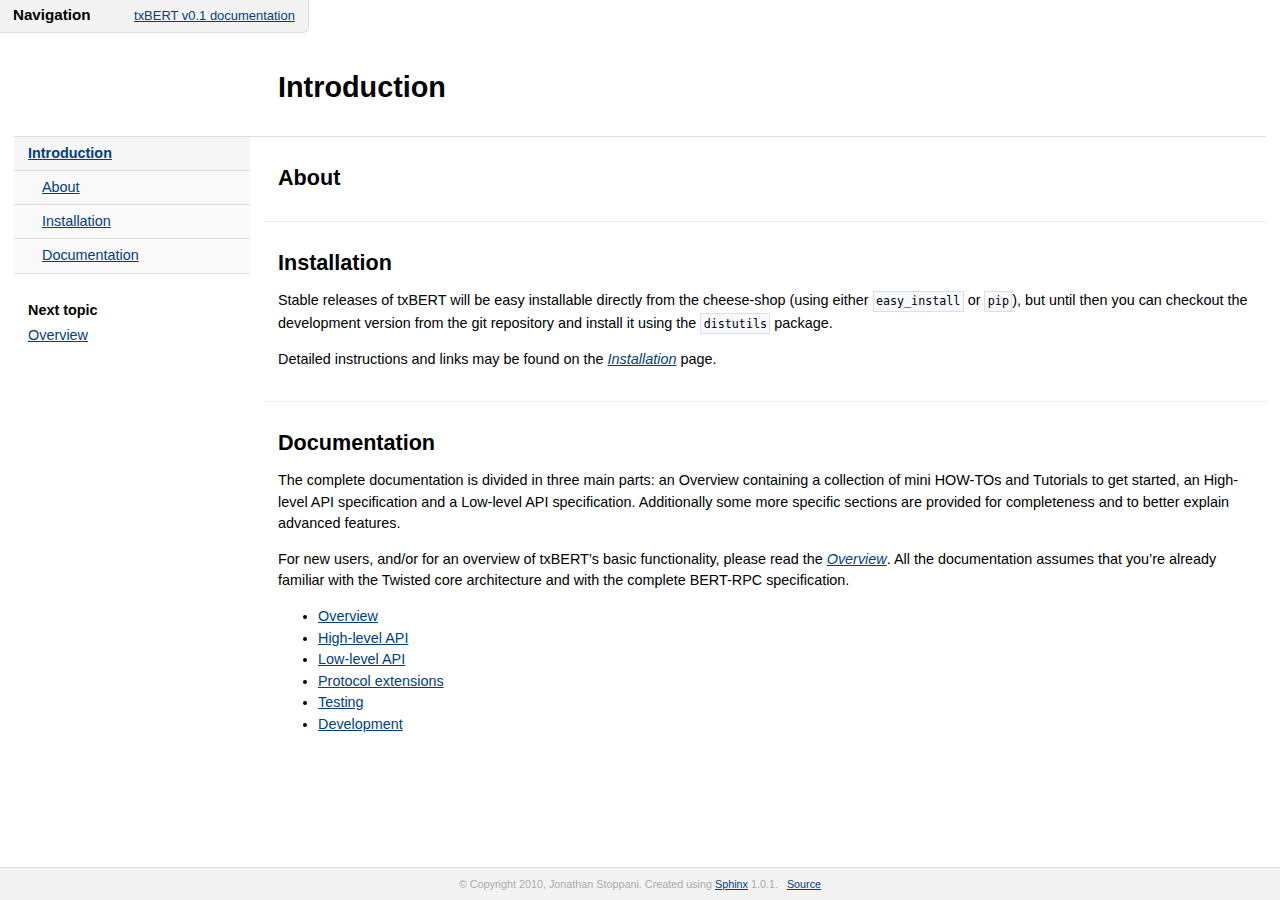
==== index.html @ f0b0d336 "Documentation update" ====
<!DOCTYPE html>

<html xmlns="http://www.w3.org/1999/xhtml">
    <head>
        <meta http-equiv="Content-Type" content="text/html; charset=utf-8" />
        
        <title>Introduction &mdash; txBERT v0.1 documentation</title>
        
        <link rel="stylesheet" href="_static/basic.css" type="text/css" />
        <link rel="stylesheet" href="_static/pygments.css" type="text/css" />
        <!--[if IE 8]>
        <link rel="stylesheet" href="_static/ie8.css" type="text/css" />
        <![endif]-->
        <!--[if IE 7]>
        <link rel="stylesheet" href="_static/ie7.css" type="text/css" />
        <![endif]-->
        <script type="text/javascript">
          var DOCUMENTATION_OPTIONS = {
            URL_ROOT:    '',
            VERSION:     '0.1',
            COLLAPSE_INDEX: false,
            FILE_SUFFIX: '.html',
            HAS_SOURCE:  true
          };
        </script>
        <script type="text/javascript" src="_static/jquery.js"></script>
        <script type="text/javascript" src="_static/underscore.js"></script>
        <script type="text/javascript" src="_static/doctools.js"></script>
        
        <!--[if IE 8]>
        <script type="text/javascript" charset="utf-8" src="_static/ie8.js"></script>
        <![endif]-->
        <!--[if IE 7]>
        <script type="text/javascript" charset="utf-8" src="_static/ie8.js"></script>
        <![endif]-->
        
        <link rel="top" title="txBERT v0.1 documentation" href="#" />
        <link rel="next" title="Overview" href="overview.html" />
    </head>
    
    <body>
        <aside class="related">
            <h3>Navigation</h3>
            <ul>
                
                
                
                <li><a href="#">txBERT v0.1 documentation</a></li>
            </ul>
        </aside>
        <aside class="sidebar">
            <h3><a href="#">Table Of Contents</a></h3>
            <nav>
                <ul>
<li><a class="reference internal" href="#">Introduction</a><ul>
<li><a class="reference internal" href="#about">About</a></li>
<li><a class="reference internal" href="#installation">Installation</a></li>
<li><a class="reference internal" href="#documentation">Documentation</a><ul>
</ul>
</li>
</ul>
</li>
</ul>

            </nav>
  <h4>Next topic</h4>
  <p class="topless"><a href="overview.html"
                        title="next chapter">Overview</a></p>
            
            
        </aside>
        
        <section class="document">
            
            <div class="section" id="introduction">
<h1>Introduction<a class="headerlink" href="#introduction" title="Permalink to this headline">¶</a></h1>
<div class="section" id="about">
<h2>About<a class="headerlink" href="#about" title="Permalink to this headline">¶</a></h2>
</div>
<div class="section" id="installation">
<h2>Installation<a class="headerlink" href="#installation" title="Permalink to this headline">¶</a></h2>
<p>Stable releases of txBERT will be easy installable directly from the cheese-shop
(using either <tt class="docutils literal"><span class="pre">easy_install</span></tt> or <tt class="docutils literal"><span class="pre">pip</span></tt>), but until then you can checkout
the development version from the git repository and install it using
the <tt class="docutils literal"><span class="pre">distutils</span></tt> package.</p>
<p>Detailed instructions and links may be found on the <a class="reference internal" href="installation.html"><em>Installation</em></a> page.</p>
</div>
<div class="section" id="documentation">
<h2>Documentation<a class="headerlink" href="#documentation" title="Permalink to this headline">¶</a></h2>
<p>The complete documentation is divided in three main parts: an Overview
containing a collection of mini HOW-TOs and Tutorials to get started, an
High-level API specification and a Low-level API specification. Additionally
some more specific sections are provided for completeness and to better
explain advanced features.</p>
<p>For new users, and/or for an overview of txBERT&#8217;s basic functionality, please
read the <a class="reference internal" href="overview.html"><em>Overview</em></a>. All the documentation assumes that you&#8217;re already
familiar with the Twisted core architecture and with the complete BERT-RPC
specification.</p>
<div class="toctree-wrapper compound">
<ul>
<li class="toctree-l1"><a class="reference internal" href="overview.html">Overview</a></li>
<li class="toctree-l1"><a class="reference internal" href="high-level.html">High-level API</a></li>
<li class="toctree-l1"><a class="reference internal" href="low-level.html">Low-level API</a></li>
<li class="toctree-l1"><a class="reference internal" href="protocol-extensions.html">Protocol extensions</a></li>
<li class="toctree-l1"><a class="reference internal" href="testing.html">Testing</a></li>
<li class="toctree-l1"><a class="reference internal" href="development.html">Development</a></li>
</ul>
</div>
</div>
</div>


        </section>
        <footer>
                &copy; Copyright 2010, Jonathan Stoppani.
            Created using <a href="http://sphinx.pocoo.org/">Sphinx</a> 1.0.1.
        &nbsp;&nbsp;<a href="_sources/index.txt" rel="nofollow" class="source">Source</a>
        </footer>
    </body>
</html>
---- _static/basic.css ----
@import url(compass/helpers.css);
/* line 9, ../_sass/basic.sass */
body {
  font-family: Helvetica-Neue, "Helvetica Neue", Helvetica, Arial, sans-serif;
  font-size: 90%;
  padding: 0 14px 0 264px;
  margin: 3em auto 4em;
  max-width: 1100px;
}

/* line 17, ../_sass/basic.sass */
.document > .section > h1 {
  padding: 28px 14px;
  margin: 0;
  height: 37px;
}
/* line 22, ../_sass/basic.sass */
.document > .section > h1 + .toctree-wrapper + .section, .document > .section > h1 + .section {
  border-top-color: #dddddd;
}
/* line 25, ../_sass/basic.sass */
.document > .section > .section {
  padding: 14px 14px 16px;
  border-top: 1px solid #eeeeee;
}
/* line 29, ../_sass/basic.sass */
.document > .section > .section > .section {
  padding: 7px 0;
}

/* line 32, ../_sass/basic.sass */
.sidebar {
  float: left;
  -moz-box-sizing: border-box;
  -webkit-box-sizing: border-box;
  -ms-box-sizing: border-box;
  box-sizing: border-box;
  width: 250px;
  padding: 0 0 0 14px;
  margin: 93px 0 0 -250px;
  border-top: 1px solid #dddddd;
}
/* line 40, ../_sass/basic.sass */
.sidebar h3 {
  display: none;
}
/* line 43, ../_sass/basic.sass */
.sidebar p + h4 {
  border-top: 1px solid #eeeeee;
}
/* line 46, ../_sass/basic.sass */
.sidebar h4 {
  padding: 14px 14px 0;
  margin: 1em 14px 0 -14px;
}
/* line 50, ../_sass/basic.sass */
.sidebar h4 + p {
  margin-top: 0.5em;
}
/* line 53, ../_sass/basic.sass */
.sidebar .source {
  text-align: center;
  display: block;
  color: #cccccc;
  font-size: 0.9em;
  text-decoration: none;
  margin: 3em 28px 0 0;
  font-style: italic;
}
/* line 62, ../_sass/basic.sass */
.sidebar .source:hover {
  background: none;
  color: #666666;
}
/* line 66, ../_sass/basic.sass */
.sidebar nav {
  display: block;
  margin: 0 14px 0 -14px;
}
/* line 71, ../_sass/basic.sass */
.sidebar nav ul {
  list-style-type: none;
  padding: 0;
  margin: 0;
}
/* line 76, ../_sass/basic.sass */
.sidebar nav li {
  display: block;
}
/* line 79, ../_sass/basic.sass */
.sidebar nav a {
  display: block;
  padding: 0.4em 14px;
  border-bottom: 1px solid #dddddd;
}
/* line 84, ../_sass/basic.sass */
.sidebar nav > ul {
  border-top: 1px solid #dddddd;
  margin-top: -1px;
  background: #f6f6f6;
}
/* line 89, ../_sass/basic.sass */
.sidebar nav > ul ul {
  background: #f9f9f9;
}
/* line 92, ../_sass/basic.sass */
.sidebar nav > ul > li > a {
  font-weight: bold;
}
/* line 95, ../_sass/basic.sass */
.sidebar nav > ul li li a {
  padding: 0.4em 14px 0.4em 28px;
}
/* line 98, ../_sass/basic.sass */
.sidebar nav > ul li li li a {
  padding: 0.4em 14px 0.4em 42px;
}
/* line 101, ../_sass/basic.sass */
.sidebar nav > ul li li li a {
  padding: 0.4em 14px 0.4em 56px;
}

/* line 106, ../_sass/basic.sass */
.related {
  -moz-border-radius-bottomright: 6px;
  -webkit-border-bottom-right-radius: 6px;
  -o-border-bottom-right-radius: 6px;
  -ms-border-bottom-right-radius: 6px;
  -khtml-border-bottom-right-radius: 6px;
  border-bottom-right-radius: 6px;
  background: #f3f3f3;
  border-bottom: 1px solid #dddddd;
  border-right: 1px solid #dddddd;
  margin-bottom: 2em;
  font-size: 0.9em;
  padding: 0.5em 1em;
  position: fixed;
  top: 0;
  left: 0;
  opacity: 0.6;
  -moz-transition-property: opacity;
  -webkit-transition-property: opacity;
  -o-transition-property: opacity;
  transition-property: opacity;
  -moz-transition-duration: 1s;
  -webkit-transition-duration: 1s;
  -o-transition-duration: 1s;
  transition-duration: 1s;
}
/* line 120, ../_sass/basic.sass */
.related:hover {
  opacity: 1;
}
/* line 123, ../_sass/basic.sass */
.related h3 {
  display: inline;
}
/* line 126, ../_sass/basic.sass */
.related ul {
  display: inline;
}
/* line 128, ../_sass/basic.sass */
.related ul li {
  display: inline;
}
/* line 131, ../_sass/basic.sass */
.related ul li:not(:last-child):after {
  content: " |";
}

/* line 134, ../_sass/basic.sass */
footer {
  position: fixed;
  bottom: 0;
  left: 0;
  width: 100%;
  text-align: center;
  background: #f3f3f3;
  font-size: 0.75em;
  color: #aaaaaa;
  padding: 10px 0;
  border-top: 1px solid #dddddd;
}

/* line 147, ../_sass/basic.sass */
.highlight-python > pre {
  background: #f8f8ff;
  padding: 12px 14px;
  margin: 14px 0;
  line-height: 1.3em;
  border: 1px solid #ddddee;
  border-left: 0;
  border-right: 0;
}

/* line 156, ../_sass/basic.sass */
.highlight pre {
  background: #f8f8ff;
  padding: 12px 14px;
  margin: 14px 0;
  line-height: 1.3em;
  border: 1px solid #ddddee;
  border-left: 0;
  border-right: 0;
}

/* line 166, ../_sass/basic.sass */
h1 .headerlink, h2 .headerlink, h3 .headerlink, h4 .headerlink, h5 .headerlink, h6 .headerlink {
  display: none;
}
/* line 169, ../_sass/basic.sass */
h1:hover .headerlink, h2:hover .headerlink, h3:hover .headerlink, h4:hover .headerlink, h5:hover .headerlink, h6:hover .headerlink {
  display: inline;
  text-decoration: none;
  color: #dddddd;
  font-size: 0.8em;
  padding-left: 0.2em;
  font-weight: normal;
  vertical-align: 14%;
}
/* line 178, ../_sass/basic.sass */
h1:hover .headerlink:hover, h2:hover .headerlink:hover, h3:hover .headerlink:hover, h4:hover .headerlink:hover, h5:hover .headerlink:hover, h6:hover .headerlink:hover {
  background: none;
  color: #999999;
}

/* line 183, ../_sass/basic.sass */
p, li {
  line-height: 1.5em;
}

/* line 186, ../_sass/basic.sass */
p, ul, h1, h2, h3, h4, h5, h6 {
  margin: 14px 0;
}

/* line 189, ../_sass/basic.sass */
tt {
  background: #f8f8ff;
  padding: 0.2em;
  border: 1px solid #ddddee;
}
/* line 194, ../_sass/basic.sass */
tt span {
  display: inline-block;
  line-height: 1em;
}

/* line 198, ../_sass/basic.sass */
a:link, a:visited {
  color: #004080;
}
/* line 201, ../_sass/basic.sass */
a:link:hover, a:visited:hover {
  background: #ffffe0;
}
---- _static/pygments.css ----
.hll { background-color: #ffffcc }
.c { color: #60a0b0; font-style: italic } /* Comment */
.err { border: 1px solid #FF0000 } /* Error */
.k { color: #007020; font-weight: bold } /* Keyword */
.o { color: #666666 } /* Operator */
.cm { color: #60a0b0; font-style: italic } /* Comment.Multiline */
.cp { color: #007020 } /* Comment.Preproc */
.c1 { color: #60a0b0; font-style: italic } /* Comment.Single */
.cs { color: #60a0b0; background-color: #fff0f0 } /* Comment.Special */
.gd { color: #A00000 } /* Generic.Deleted */
.ge { font-style: italic } /* Generic.Emph */
.gr { color: #FF0000 } /* Generic.Error */
.gh { color: #000080; font-weight: bold } /* Generic.Heading */
.gi { color: #00A000 } /* Generic.Inserted */
.go { color: #808080 } /* Generic.Output */
.gp { color: #c65d09; font-weight: bold } /* Generic.Prompt */
.gs { font-weight: bold } /* Generic.Strong */
.gu { color: #800080; font-weight: bold } /* Generic.Subheading */
.gt { color: #0040D0 } /* Generic.Traceback */
.kc { color: #007020; font-weight: bold } /* Keyword.Constant */
.kd { color: #007020; font-weight: bold } /* Keyword.Declaration */
.kn { color: #007020; font-weight: bold } /* Keyword.Namespace */
.kp { color: #007020 } /* Keyword.Pseudo */
.kr { color: #007020; font-weight: bold } /* Keyword.Reserved */
.kt { color: #902000 } /* Keyword.Type */
.m { color: #40a070 } /* Literal.Number */
.s { color: #4070a0 } /* Literal.String */
.na { color: #4070a0 } /* Name.Attribute */
.nb { color: #007020 } /* Name.Builtin */
.nc { color: #0e84b5; font-weight: bold } /* Name.Class */
.no { color: #60add5 } /* Name.Constant */
.nd { color: #555555; font-weight: bold } /* Name.Decorator */
.ni { color: #d55537; font-weight: bold } /* Name.Entity */
.ne { color: #007020 } /* Name.Exception */
.nf { color: #06287e } /* Name.Function */
.nl { color: #002070; font-weight: bold } /* Name.Label */
.nn { color: #0e84b5; font-weight: bold } /* Name.Namespace */
.nt { color: #062873; font-weight: bold } /* Name.Tag */
.nv { color: #bb60d5 } /* Name.Variable */
.ow { color: #007020; font-weight: bold } /* Operator.Word */
.w { color: #bbbbbb } /* Text.Whitespace */
.mf { color: #40a070 } /* Literal.Number.Float */
.mh { color: #40a070 } /* Literal.Number.Hex */
.mi { color: #40a070 } /* Literal.Number.Integer */
.mo { color: #40a070 } /* Literal.Number.Oct */
.sb { color: #4070a0 } /* Literal.String.Backtick */
.sc { color: #4070a0 } /* Literal.String.Char */
.sd { color: #4070a0; font-style: italic } /* Literal.String.Doc */
.s2 { color: #4070a0 } /* Literal.String.Double */
.se { color: #4070a0; font-weight: bold } /* Literal.String.Escape */
.sh { color: #4070a0 } /* Literal.String.Heredoc */
.si { color: #70a0d0; font-style: italic } /* Literal.String.Interpol */
.sx { color: #c65d09 } /* Literal.String.Other */
.sr { color: #235388 } /* Literal.String.Regex */
.s1 { color: #4070a0 } /* Literal.String.Single */
.ss { color: #517918 } /* Literal.String.Symbol */
.bp { color: #007020 } /* Name.Builtin.Pseudo */
.vc { color: #bb60d5 } /* Name.Variable.Class */
.vg { color: #bb60d5 } /* Name.Variable.Global */
.vi { color: #bb60d5 } /* Name.Variable.Instance */
.il { color: #40a070 } /* Literal.Number.Integer.Long */
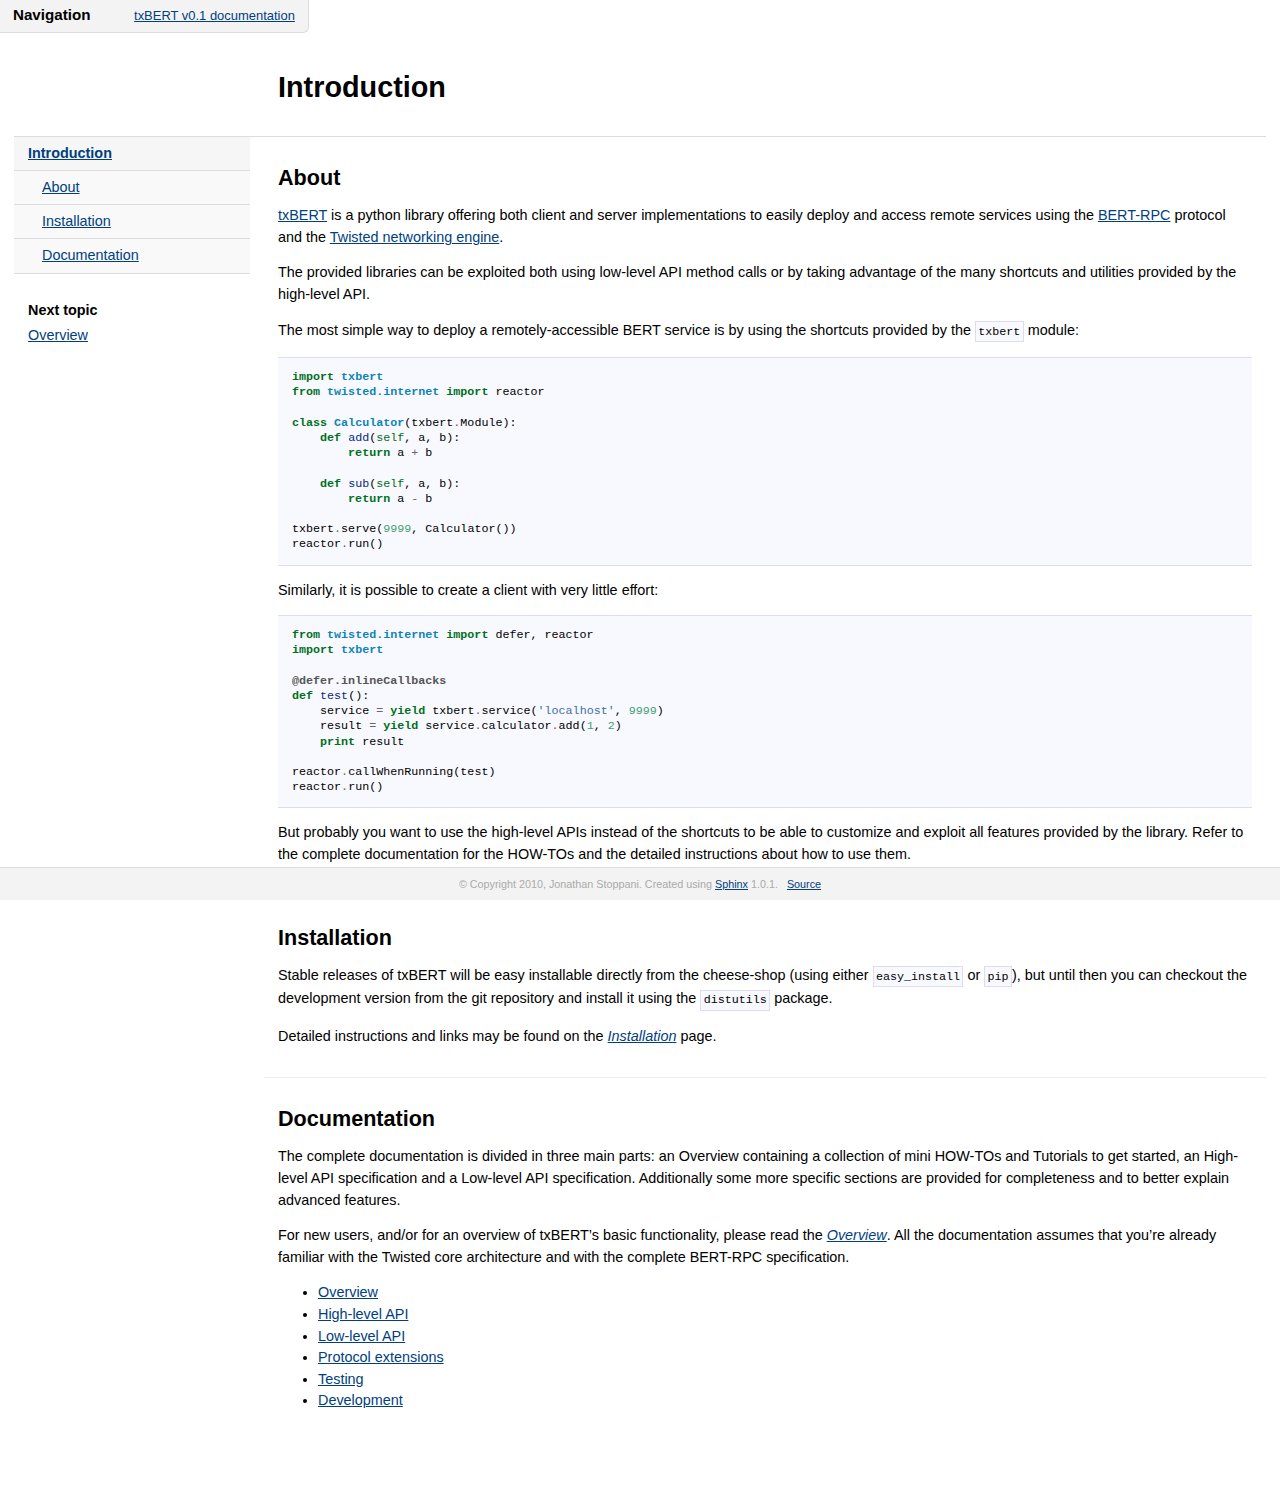
==== commit 3a1e2362: "Documentation update" ====
--- a/index.html
+++ b/index.html
@@ -76,6 +76,47 @@
 <h1>Introduction<a class="headerlink" href="#introduction" title="Permalink to this headline">¶</a></h1>
 <div class="section" id="about">
 <h2>About<a class="headerlink" href="#about" title="Permalink to this headline">¶</a></h2>
+<p><a class="reference external" href="http://github.com/GaretJax/txBERT">txBERT</a> is a python library offering both
+client and server implementations to easily deploy and access remote services
+using the <a class="reference external" href="http://bert-rpc.org">BERT-RPC</a> protocol and the <a class="reference external" href="http://twistedmatrix.com">Twisted
+networking engine</a>.</p>
+<p>The provided libraries can be exploited both using low-level API method calls
+or by taking advantage of the many shortcuts and utilities provided by the
+high-level API.</p>
+<p>The most simple way to deploy a remotely-accessible BERT service is by using
+the shortcuts provided by the <tt class="docutils literal"><span class="pre">txbert</span></tt> module:</p>
+<div class="highlight-python"><div class="highlight"><pre><span class="kn">import</span> <span class="nn">txbert</span>
+<span class="kn">from</span> <span class="nn">twisted.internet</span> <span class="kn">import</span> <span class="n">reactor</span>
+
+<span class="k">class</span> <span class="nc">Calculator</span><span class="p">(</span><span class="n">txbert</span><span class="o">.</span><span class="n">Module</span><span class="p">):</span>
+    <span class="k">def</span> <span class="nf">add</span><span class="p">(</span><span class="bp">self</span><span class="p">,</span> <span class="n">a</span><span class="p">,</span> <span class="n">b</span><span class="p">):</span>
+        <span class="k">return</span> <span class="n">a</span> <span class="o">+</span> <span class="n">b</span>
+
+    <span class="k">def</span> <span class="nf">sub</span><span class="p">(</span><span class="bp">self</span><span class="p">,</span> <span class="n">a</span><span class="p">,</span> <span class="n">b</span><span class="p">):</span>
+        <span class="k">return</span> <span class="n">a</span> <span class="o">-</span> <span class="n">b</span>
+
+<span class="n">txbert</span><span class="o">.</span><span class="n">serve</span><span class="p">(</span><span class="mi">9999</span><span class="p">,</span> <span class="n">Calculator</span><span class="p">())</span>
+<span class="n">reactor</span><span class="o">.</span><span class="n">run</span><span class="p">()</span>
+</pre></div>
+</div>
+<p>Similarly, it is possible to create a client with very little effort:</p>
+<div class="highlight-python"><div class="highlight"><pre><span class="kn">from</span> <span class="nn">twisted.internet</span> <span class="kn">import</span> <span class="n">defer</span><span class="p">,</span> <span class="n">reactor</span>
+<span class="kn">import</span> <span class="nn">txbert</span>
+
+<span class="nd">@defer.inlineCallbacks</span>
+<span class="k">def</span> <span class="nf">test</span><span class="p">():</span>
+    <span class="n">service</span> <span class="o">=</span> <span class="k">yield</span> <span class="n">txbert</span><span class="o">.</span><span class="n">service</span><span class="p">(</span><span class="s">&#39;localhost&#39;</span><span class="p">,</span> <span class="mi">9999</span><span class="p">)</span>
+    <span class="n">result</span> <span class="o">=</span> <span class="k">yield</span> <span class="n">service</span><span class="o">.</span><span class="n">calculator</span><span class="o">.</span><span class="n">add</span><span class="p">(</span><span class="mi">1</span><span class="p">,</span> <span class="mi">2</span><span class="p">)</span>
+    <span class="k">print</span> <span class="n">result</span>
+
+<span class="n">reactor</span><span class="o">.</span><span class="n">callWhenRunning</span><span class="p">(</span><span class="n">test</span><span class="p">)</span>
+<span class="n">reactor</span><span class="o">.</span><span class="n">run</span><span class="p">()</span>
+</pre></div>
+</div>
+<p>But probably you want to use the high-level APIs instead of the shortcuts to
+be able to customize and exploit all features provided by the library.
+Refer to the complete documentation for the HOW-TOs and the detailed
+instructions about how to use them.</p>
 </div>
 <div class="section" id="installation">
 <h2>Installation<a class="headerlink" href="#installation" title="Permalink to this headline">¶</a></h2>
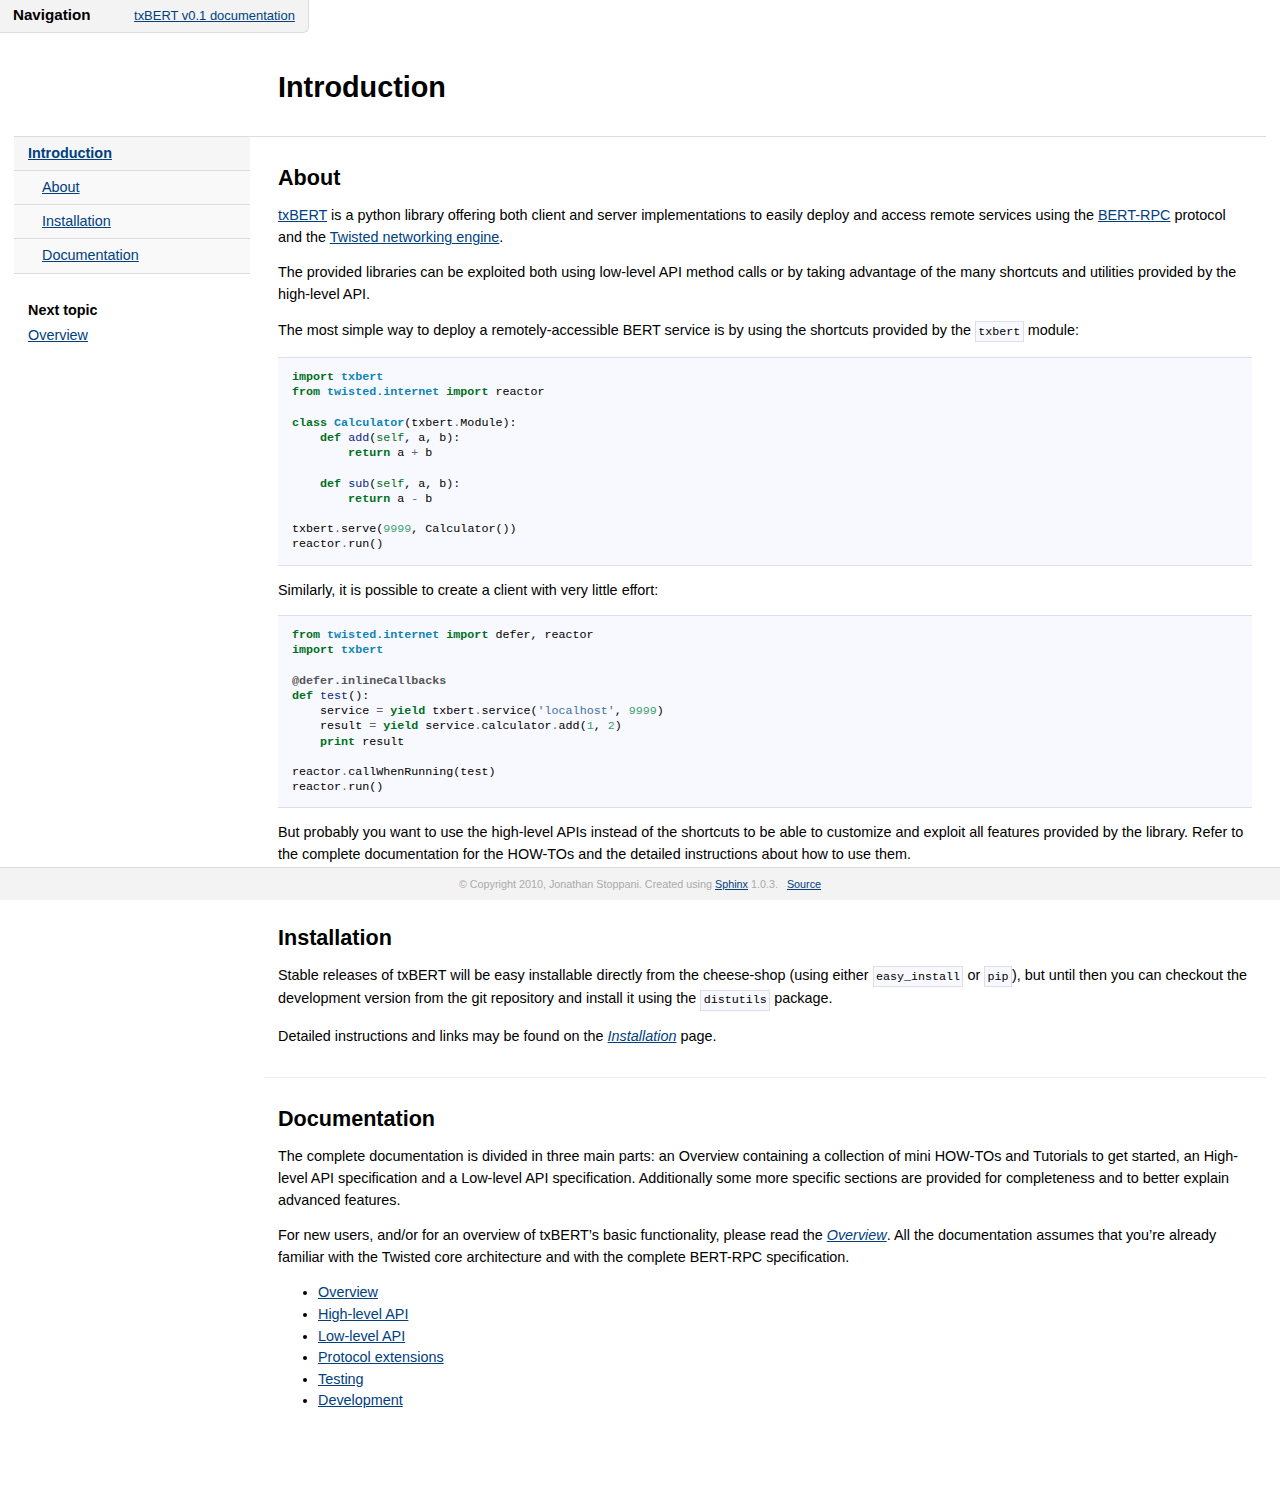
==== commit fb64908f: "Documentation update" ====
--- a/index.html
+++ b/index.html
@@ -154,7 +154,7 @@
         </section>
         <footer>
                 &copy; Copyright 2010, Jonathan Stoppani.
-            Created using <a href="http://sphinx.pocoo.org/">Sphinx</a> 1.0.1.
+            Created using <a href="http://sphinx.pocoo.org/">Sphinx</a> 1.0.3.
         &nbsp;&nbsp;<a href="_sources/index.txt" rel="nofollow" class="source">Source</a>
         </footer>
     </body>
--- a/_static/pygments.css
+++ b/_static/pygments.css
@@ -1,61 +1,62 @@
-.hll { background-color: #ffffcc }
-.c { color: #60a0b0; font-style: italic } /* Comment */
-.err { border: 1px solid #FF0000 } /* Error */
-.k { color: #007020; font-weight: bold } /* Keyword */
-.o { color: #666666 } /* Operator */
-.cm { color: #60a0b0; font-style: italic } /* Comment.Multiline */
-.cp { color: #007020 } /* Comment.Preproc */
-.c1 { color: #60a0b0; font-style: italic } /* Comment.Single */
-.cs { color: #60a0b0; background-color: #fff0f0 } /* Comment.Special */
-.gd { color: #A00000 } /* Generic.Deleted */
-.ge { font-style: italic } /* Generic.Emph */
-.gr { color: #FF0000 } /* Generic.Error */
-.gh { color: #000080; font-weight: bold } /* Generic.Heading */
-.gi { color: #00A000 } /* Generic.Inserted */
-.go { color: #808080 } /* Generic.Output */
-.gp { color: #c65d09; font-weight: bold } /* Generic.Prompt */
-.gs { font-weight: bold } /* Generic.Strong */
-.gu { color: #800080; font-weight: bold } /* Generic.Subheading */
-.gt { color: #0040D0 } /* Generic.Traceback */
-.kc { color: #007020; font-weight: bold } /* Keyword.Constant */
-.kd { color: #007020; font-weight: bold } /* Keyword.Declaration */
-.kn { color: #007020; font-weight: bold } /* Keyword.Namespace */
-.kp { color: #007020 } /* Keyword.Pseudo */
-.kr { color: #007020; font-weight: bold } /* Keyword.Reserved */
-.kt { color: #902000 } /* Keyword.Type */
-.m { color: #40a070 } /* Literal.Number */
-.s { color: #4070a0 } /* Literal.String */
-.na { color: #4070a0 } /* Name.Attribute */
-.nb { color: #007020 } /* Name.Builtin */
-.nc { color: #0e84b5; font-weight: bold } /* Name.Class */
-.no { color: #60add5 } /* Name.Constant */
-.nd { color: #555555; font-weight: bold } /* Name.Decorator */
-.ni { color: #d55537; font-weight: bold } /* Name.Entity */
-.ne { color: #007020 } /* Name.Exception */
-.nf { color: #06287e } /* Name.Function */
-.nl { color: #002070; font-weight: bold } /* Name.Label */
-.nn { color: #0e84b5; font-weight: bold } /* Name.Namespace */
-.nt { color: #062873; font-weight: bold } /* Name.Tag */
-.nv { color: #bb60d5 } /* Name.Variable */
-.ow { color: #007020; font-weight: bold } /* Operator.Word */
-.w { color: #bbbbbb } /* Text.Whitespace */
-.mf { color: #40a070 } /* Literal.Number.Float */
-.mh { color: #40a070 } /* Literal.Number.Hex */
-.mi { color: #40a070 } /* Literal.Number.Integer */
-.mo { color: #40a070 } /* Literal.Number.Oct */
-.sb { color: #4070a0 } /* Literal.String.Backtick */
-.sc { color: #4070a0 } /* Literal.String.Char */
-.sd { color: #4070a0; font-style: italic } /* Literal.String.Doc */
-.s2 { color: #4070a0 } /* Literal.String.Double */
-.se { color: #4070a0; font-weight: bold } /* Literal.String.Escape */
-.sh { color: #4070a0 } /* Literal.String.Heredoc */
-.si { color: #70a0d0; font-style: italic } /* Literal.String.Interpol */
-.sx { color: #c65d09 } /* Literal.String.Other */
-.sr { color: #235388 } /* Literal.String.Regex */
-.s1 { color: #4070a0 } /* Literal.String.Single */
-.ss { color: #517918 } /* Literal.String.Symbol */
-.bp { color: #007020 } /* Name.Builtin.Pseudo */
-.vc { color: #bb60d5 } /* Name.Variable.Class */
-.vg { color: #bb60d5 } /* Name.Variable.Global */
-.vi { color: #bb60d5 } /* Name.Variable.Instance */
-.il { color: #40a070 } /* Literal.Number.Integer.Long */+.highlight .hll { background-color: #ffffcc }
+.highlight  { background: #f0f0f0; }
+.highlight .c { color: #60a0b0; font-style: italic } /* Comment */
+.highlight .err { border: 1px solid #FF0000 } /* Error */
+.highlight .k { color: #007020; font-weight: bold } /* Keyword */
+.highlight .o { color: #666666 } /* Operator */
+.highlight .cm { color: #60a0b0; font-style: italic } /* Comment.Multiline */
+.highlight .cp { color: #007020 } /* Comment.Preproc */
+.highlight .c1 { color: #60a0b0; font-style: italic } /* Comment.Single */
+.highlight .cs { color: #60a0b0; background-color: #fff0f0 } /* Comment.Special */
+.highlight .gd { color: #A00000 } /* Generic.Deleted */
+.highlight .ge { font-style: italic } /* Generic.Emph */
+.highlight .gr { color: #FF0000 } /* Generic.Error */
+.highlight .gh { color: #000080; font-weight: bold } /* Generic.Heading */
+.highlight .gi { color: #00A000 } /* Generic.Inserted */
+.highlight .go { color: #808080 } /* Generic.Output */
+.highlight .gp { color: #c65d09; font-weight: bold } /* Generic.Prompt */
+.highlight .gs { font-weight: bold } /* Generic.Strong */
+.highlight .gu { color: #800080; font-weight: bold } /* Generic.Subheading */
+.highlight .gt { color: #0040D0 } /* Generic.Traceback */
+.highlight .kc { color: #007020; font-weight: bold } /* Keyword.Constant */
+.highlight .kd { color: #007020; font-weight: bold } /* Keyword.Declaration */
+.highlight .kn { color: #007020; font-weight: bold } /* Keyword.Namespace */
+.highlight .kp { color: #007020 } /* Keyword.Pseudo */
+.highlight .kr { color: #007020; font-weight: bold } /* Keyword.Reserved */
+.highlight .kt { color: #902000 } /* Keyword.Type */
+.highlight .m { color: #40a070 } /* Literal.Number */
+.highlight .s { color: #4070a0 } /* Literal.String */
+.highlight .na { color: #4070a0 } /* Name.Attribute */
+.highlight .nb { color: #007020 } /* Name.Builtin */
+.highlight .nc { color: #0e84b5; font-weight: bold } /* Name.Class */
+.highlight .no { color: #60add5 } /* Name.Constant */
+.highlight .nd { color: #555555; font-weight: bold } /* Name.Decorator */
+.highlight .ni { color: #d55537; font-weight: bold } /* Name.Entity */
+.highlight .ne { color: #007020 } /* Name.Exception */
+.highlight .nf { color: #06287e } /* Name.Function */
+.highlight .nl { color: #002070; font-weight: bold } /* Name.Label */
+.highlight .nn { color: #0e84b5; font-weight: bold } /* Name.Namespace */
+.highlight .nt { color: #062873; font-weight: bold } /* Name.Tag */
+.highlight .nv { color: #bb60d5 } /* Name.Variable */
+.highlight .ow { color: #007020; font-weight: bold } /* Operator.Word */
+.highlight .w { color: #bbbbbb } /* Text.Whitespace */
+.highlight .mf { color: #40a070 } /* Literal.Number.Float */
+.highlight .mh { color: #40a070 } /* Literal.Number.Hex */
+.highlight .mi { color: #40a070 } /* Literal.Number.Integer */
+.highlight .mo { color: #40a070 } /* Literal.Number.Oct */
+.highlight .sb { color: #4070a0 } /* Literal.String.Backtick */
+.highlight .sc { color: #4070a0 } /* Literal.String.Char */
+.highlight .sd { color: #4070a0; font-style: italic } /* Literal.String.Doc */
+.highlight .s2 { color: #4070a0 } /* Literal.String.Double */
+.highlight .se { color: #4070a0; font-weight: bold } /* Literal.String.Escape */
+.highlight .sh { color: #4070a0 } /* Literal.String.Heredoc */
+.highlight .si { color: #70a0d0; font-style: italic } /* Literal.String.Interpol */
+.highlight .sx { color: #c65d09 } /* Literal.String.Other */
+.highlight .sr { color: #235388 } /* Literal.String.Regex */
+.highlight .s1 { color: #4070a0 } /* Literal.String.Single */
+.highlight .ss { color: #517918 } /* Literal.String.Symbol */
+.highlight .bp { color: #007020 } /* Name.Builtin.Pseudo */
+.highlight .vc { color: #bb60d5 } /* Name.Variable.Class */
+.highlight .vg { color: #bb60d5 } /* Name.Variable.Global */
+.highlight .vi { color: #bb60d5 } /* Name.Variable.Instance */
+.highlight .il { color: #40a070 } /* Literal.Number.Integer.Long */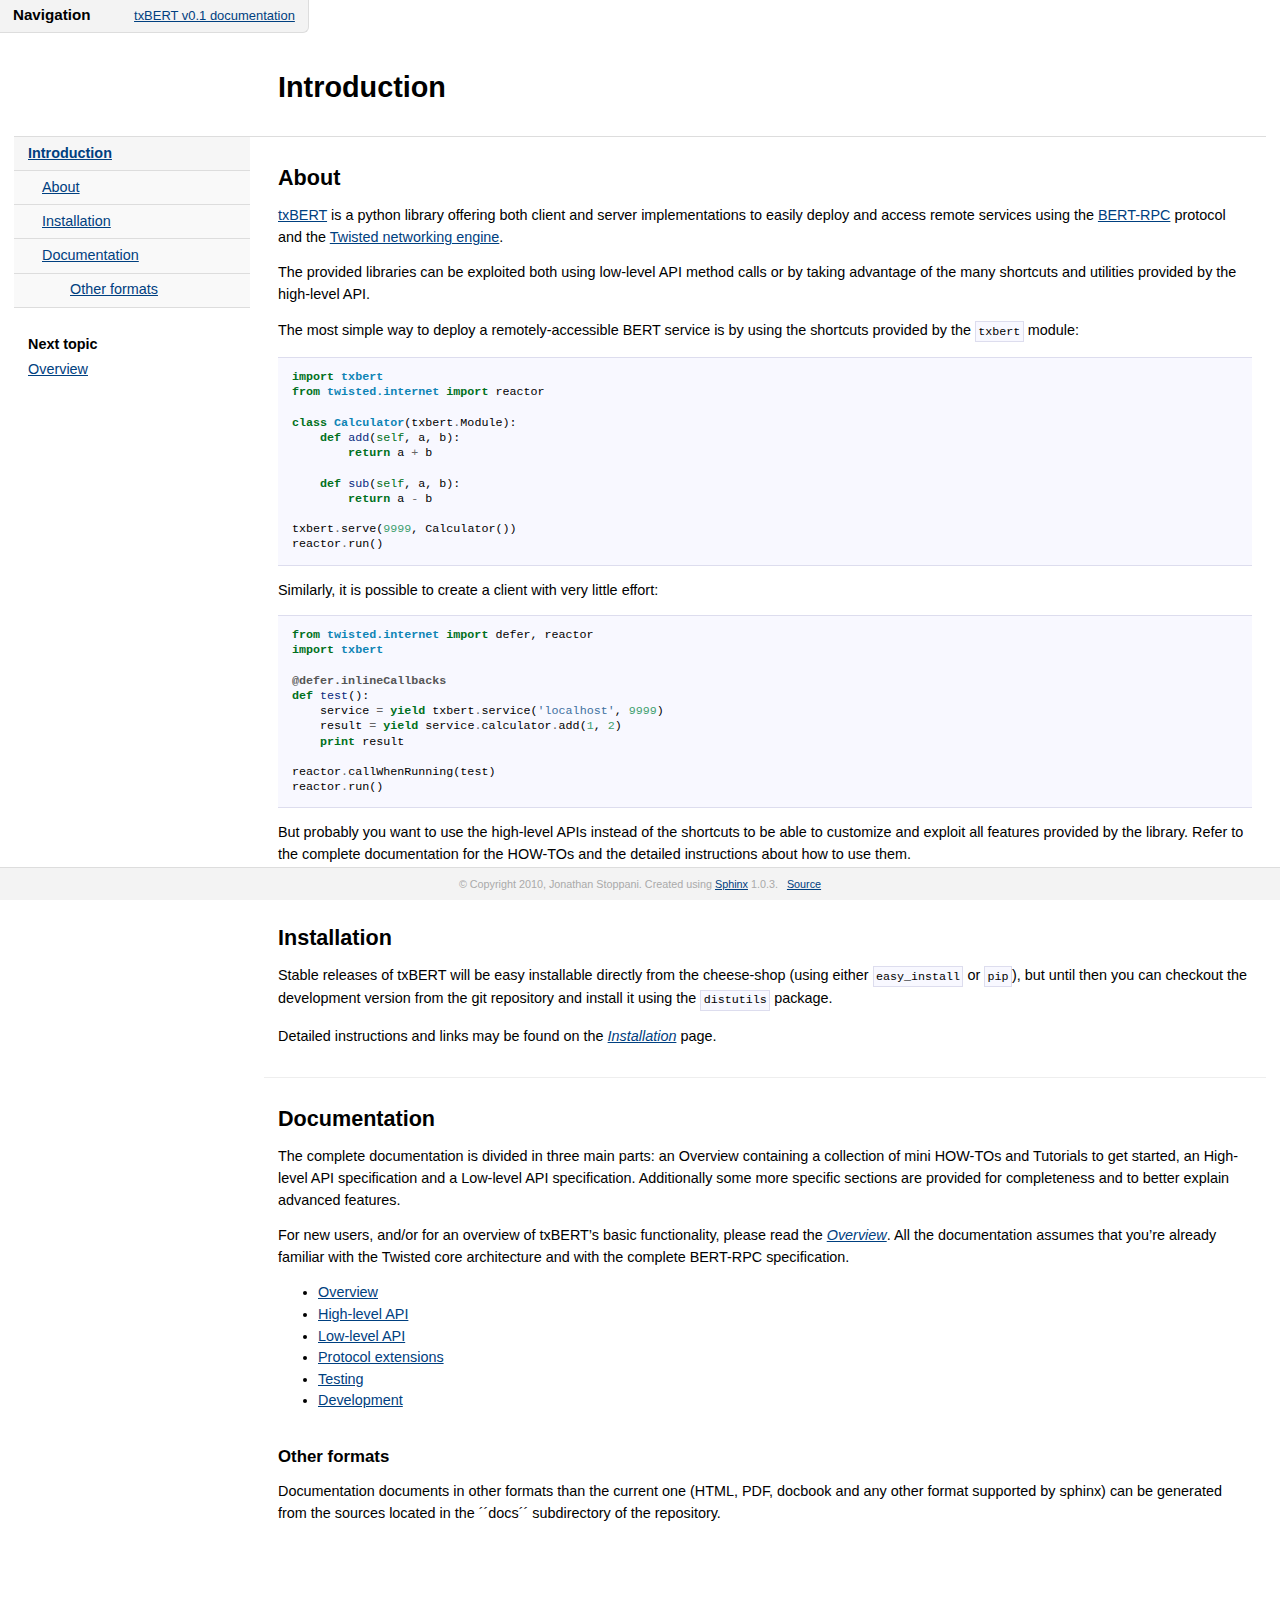
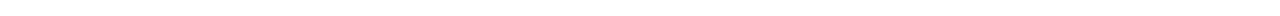
==== commit 078c41dd: "Documentation update" ====
--- a/index.html
+++ b/index.html
@@ -56,6 +56,7 @@
 <li><a class="reference internal" href="#about">About</a></li>
 <li><a class="reference internal" href="#installation">Installation</a></li>
 <li><a class="reference internal" href="#documentation">Documentation</a><ul>
+<li><a class="reference internal" href="#other-formats">Other formats</a></li>
 </ul>
 </li>
 </ul>
@@ -147,6 +148,12 @@
 <li class="toctree-l1"><a class="reference internal" href="development.html">Development</a></li>
 </ul>
 </div>
+<div class="section" id="other-formats">
+<h3>Other formats<a class="headerlink" href="#other-formats" title="Permalink to this headline">¶</a></h3>
+<p>Documentation documents in other formats than the current one (HTML, PDF,
+docbook and any other format supported by sphinx) can be generated from the
+sources located in the ´´docs´´ subdirectory of the repository.</p>
+</div>
 </div>
 </div>
 
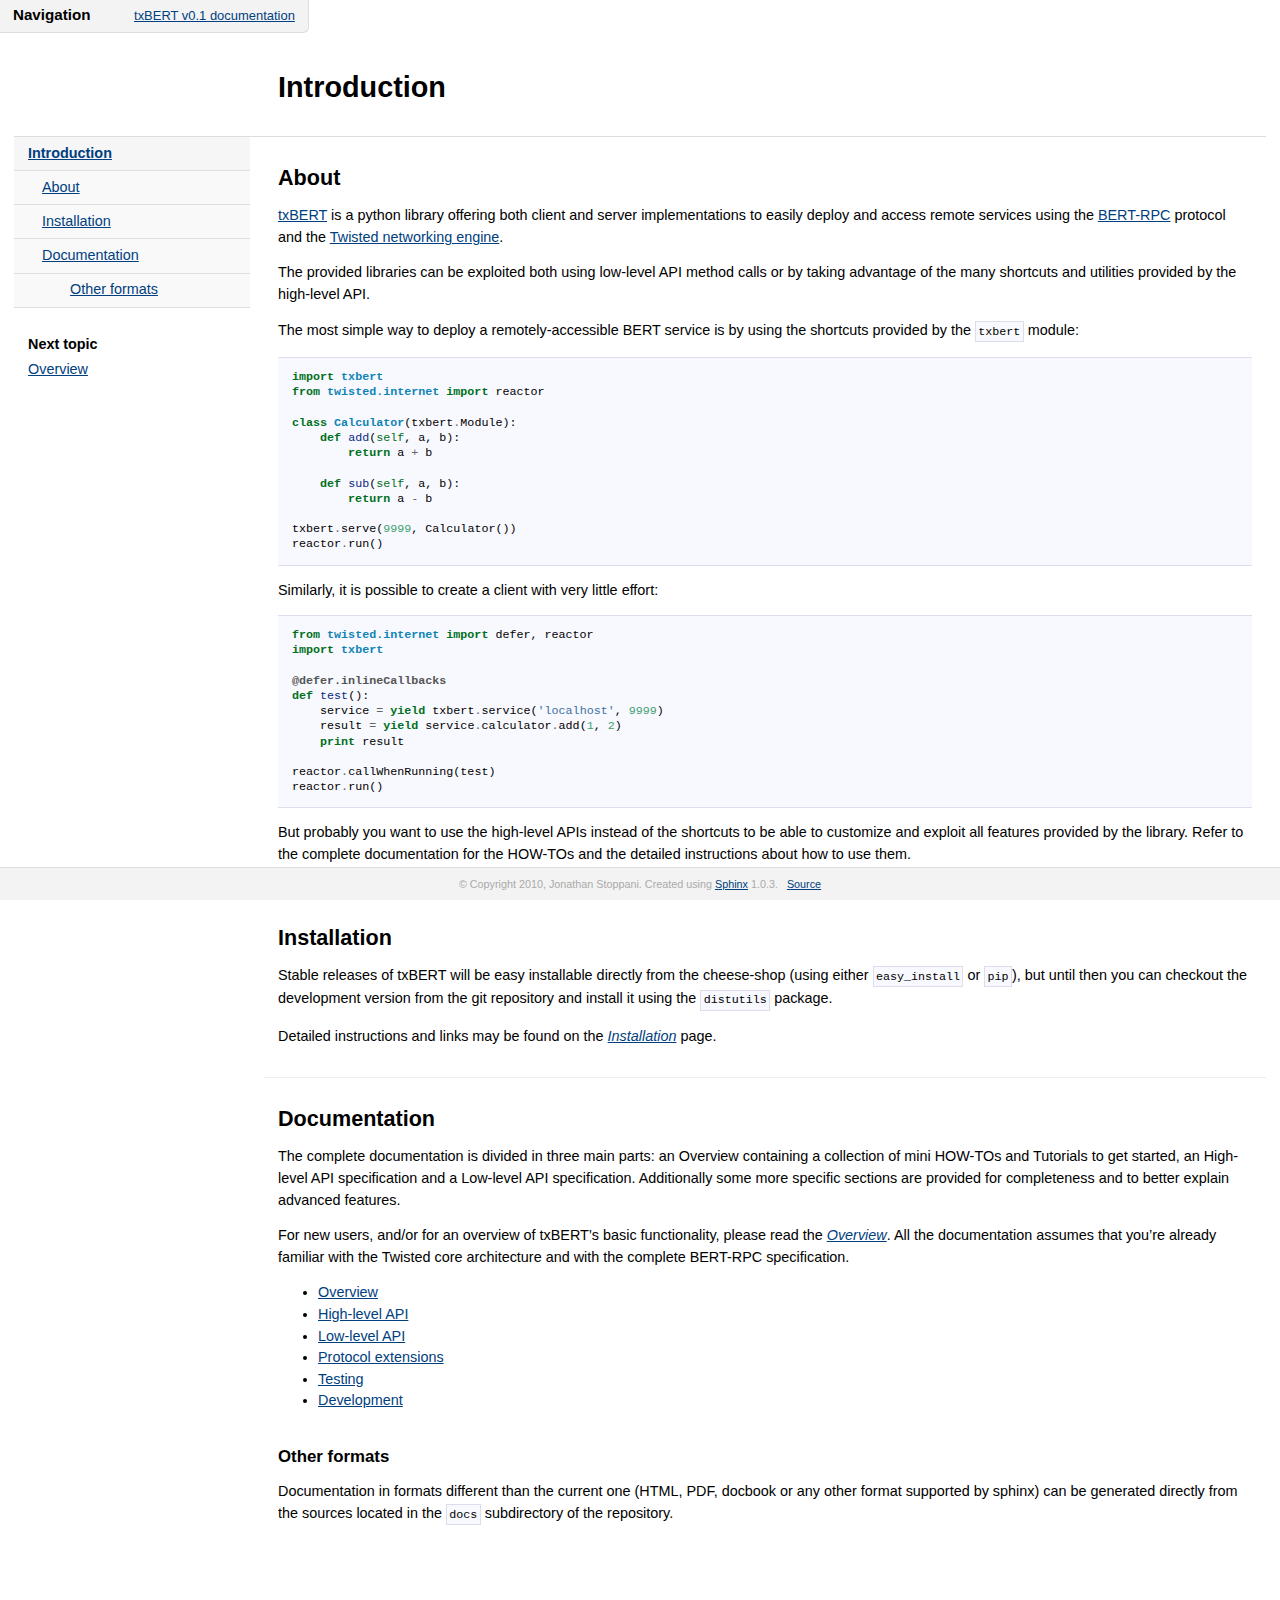
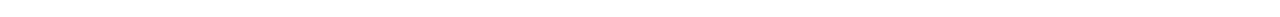
==== commit 3c223475: "Documentation update" ====
--- a/index.html
+++ b/index.html
@@ -150,9 +150,9 @@
 </div>
 <div class="section" id="other-formats">
 <h3>Other formats<a class="headerlink" href="#other-formats" title="Permalink to this headline">¶</a></h3>
-<p>Documentation documents in other formats than the current one (HTML, PDF,
-docbook and any other format supported by sphinx) can be generated from the
-sources located in the ´´docs´´ subdirectory of the repository.</p>
+<p>Documentation in formats different than the current one (HTML, PDF, docbook or
+any other format supported by sphinx) can be generated directly from the
+sources located in the <tt class="docutils literal"><span class="pre">docs</span></tt> subdirectory of the repository.</p>
 </div>
 </div>
 </div>
